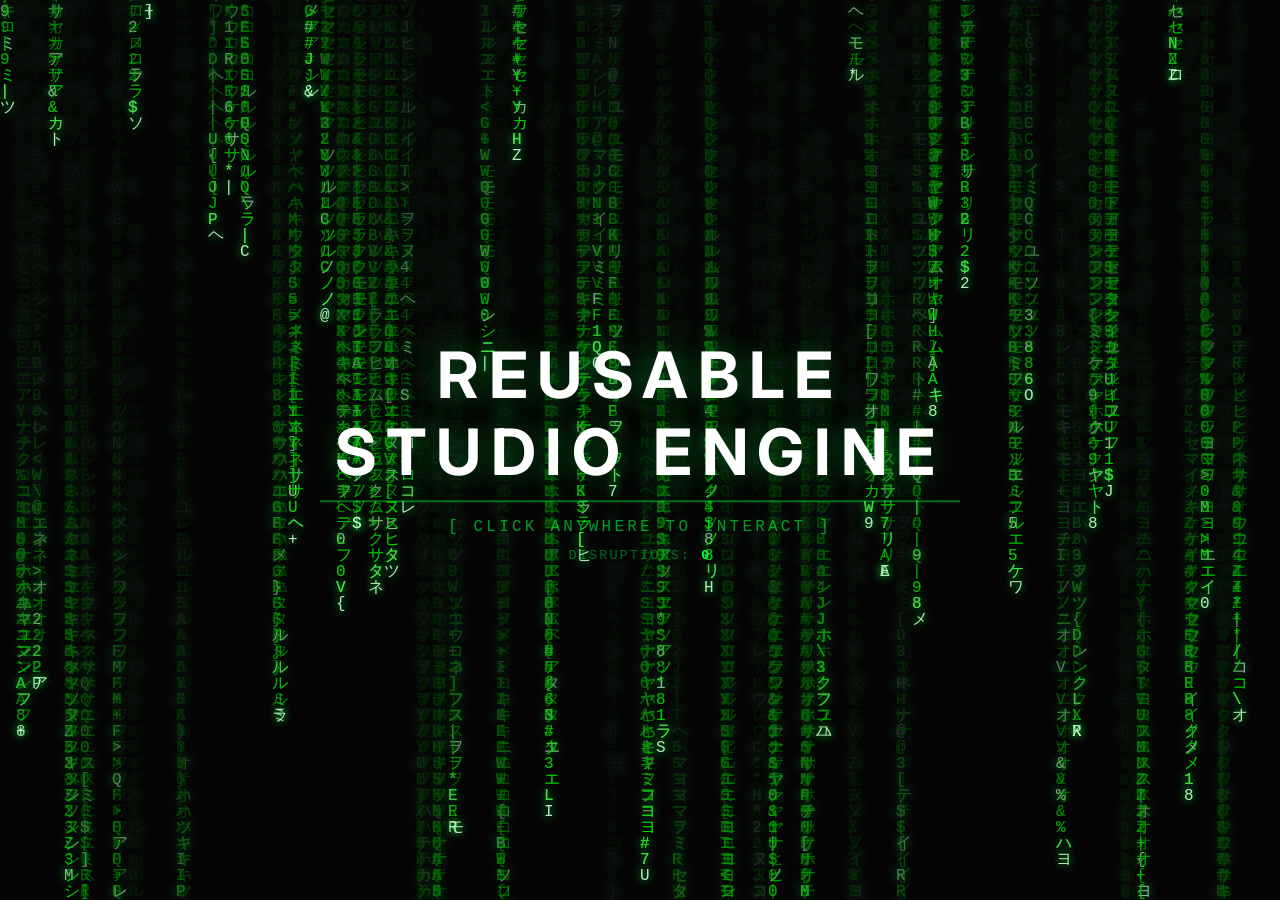
==== index.html @ 65ac49f6 "this is my first commit" ====
<!DOCTYPE html>
<html lang="en">
<head>
    <meta charset="UTF-8">
    <meta name="viewport" content="width=device-width, initial-scale=1.0">
    <title>Reusable Studio Engine</title>
    <link rel="preconnect" href="https://fonts.googleapis.com">
    <link rel="preconnect" href="https://fonts.gstatic.com" crossorigin>
    <link href="https://fonts.googleapis.com/css2?family=Inter:wght@300;400;600;700&display=swap" rel="stylesheet">
    <link rel="stylesheet" href="style.css">
</head>
<body>
    <canvas id="matrix-bg"></canvas>
    <div class="overlay">
        <h1 class="title">REUSABLE STUDIO ENGINE</h1>
        <p class="subtitle">[ CLICK ANYWHERE TO INTERACT ]</p>
        <div class="click-count">DISRUPTIONS: <span id="click-counter">0</span></div>
    </div>
    <script type="module" src="main.js"></script>
</body>
</html>
---- style.css ----
/* ── Reset ── */
* {
    margin: 0;
    padding: 0;
    box-sizing: border-box;
}

body {
    overflow: hidden;
    background: #0a0a0a;
    font-family: 'Inter', -apple-system, BlinkMacSystemFont, 'Segoe UI', sans-serif;
    cursor: crosshair;
}

/* ── Canvas ── */
#matrix-bg {
    position: fixed;
    top: 0;
    left: 0;
    width: 100vw;
    height: 100vh;
    z-index: 0;
}

/* ── Centre overlay ── */
.overlay {
    position: fixed;
    top: 50%;
    left: 50%;
    transform: translate(-50%, -50%);
    z-index: 10;
    text-align: center;
    pointer-events: none;
}

/* ── Professional title ── */
.title {
    font-family: 'Inter', sans-serif;
    font-size: clamp(1.8rem, 5vw, 4rem);
    font-weight: 700;
    color: #ffffff;
    letter-spacing: 0.15em;
    text-shadow: 0 0 30px rgba(0, 255, 65, 0.3);
    border-bottom: 2px solid rgba(0, 255, 65, 0.4);
    padding-bottom: 0.6rem;
}

/* ── Subtitle ── */
.subtitle {
    margin-top: 1rem;
    color: rgba(0, 255, 65, 0.6);
    font-family: 'Courier New', monospace;
    font-size: clamp(0.7rem, 1.5vw, 1rem);
    letter-spacing: 0.2em;
    animation: pulse 2.5s ease-in-out infinite;
}

/* ── Click counter ── */
.click-count {
    margin-top: 0.8rem;
    color: rgba(0, 255, 65, 0.4);
    font-family: 'Courier New', monospace;
    font-size: clamp(0.6rem, 1.2vw, 0.85rem);
    letter-spacing: 0.15em;
}

#click-counter {
    color: #00ff41;
    font-weight: 600;
}

@keyframes pulse {
    0%, 100% { opacity: 0.4; }
    50%      { opacity: 1; }
}

h1, h2, h3, h4, h5, h6 {
    color: #333;
}

.container {
    max-width: 1200px;
    margin: 0 auto;
    padding: 20px;
}

.button {
    background-color: #007BFF;
    color: white;
    border: none;
    padding: 10px 20px;
    text-align: center;
    text-decoration: none;
    display: inline-block;
    font-size: 16px;
    margin: 4px 2px;
    cursor: pointer;
    border-radius: 5px;
}

.button:hover {
    background-color: #0056b3;
}

.card {
    border: 1px solid #ddd;
    border-radius: 5px;
    padding: 15px;
    margin: 10px 0;
    box-shadow: 0 2px 5px rgba(0, 0, 0, 0.1);
}

img {
    max-width: 100%;
    height: auto;
}

footer {
    text-align: center;
    padding: 20px;
    background-color: #f8f9fa;
    position: relative;
    bottom: 0;
    width: 100%;
}
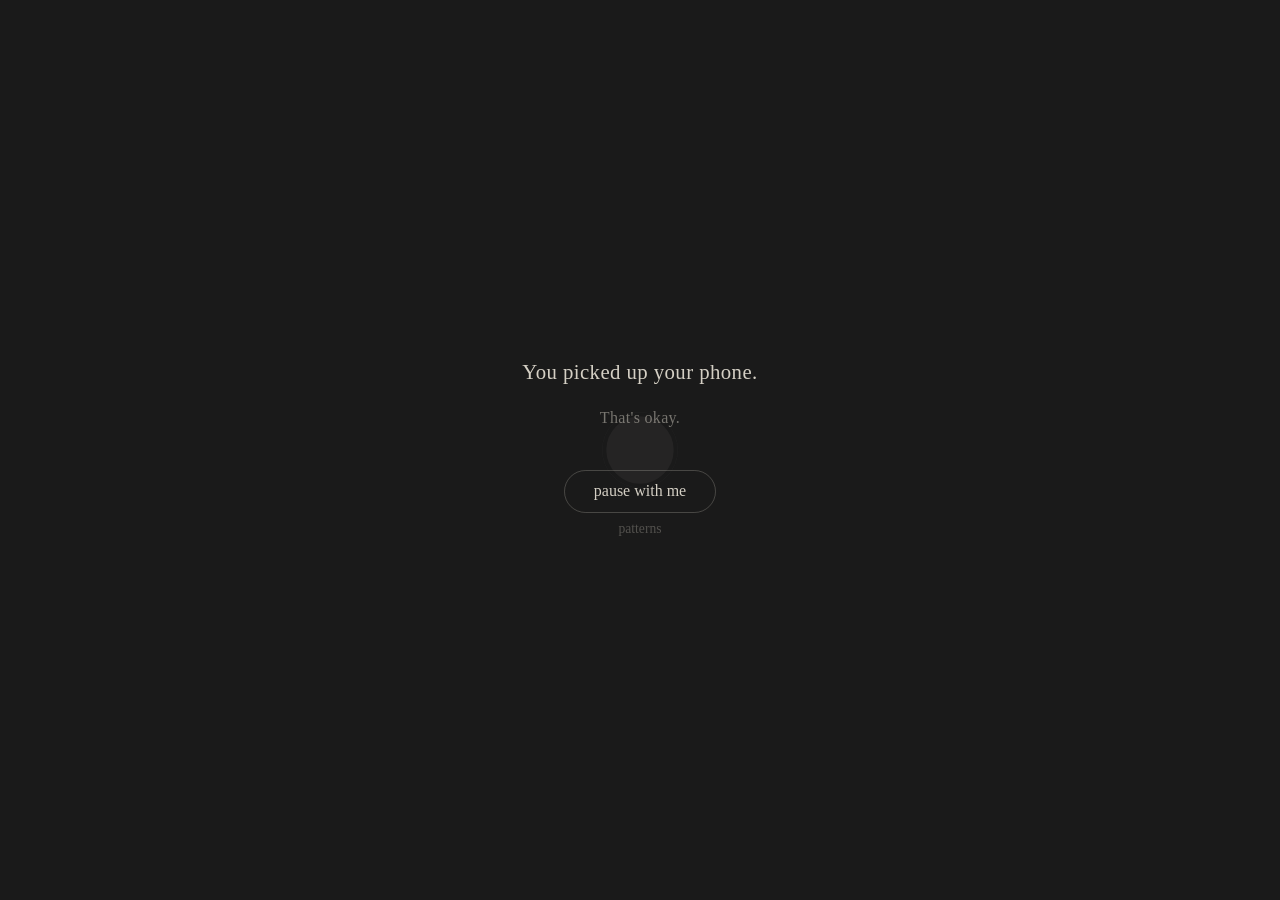
==== commit a42bba7d: "Pause. — A breathing interruption tool for compulsive phone checking Built on the Reusable Studio En" ====
--- a/index.html
+++ b/index.html
@@ -1,21 +1,63 @@
 <!DOCTYPE html>
 <html lang="en">
 <head>
-    <meta charset="UTF-8">
-    <meta name="viewport" content="width=device-width, initial-scale=1.0">
-    <title>Reusable Studio Engine</title>
-    <link rel="preconnect" href="https://fonts.googleapis.com">
-    <link rel="preconnect" href="https://fonts.gstatic.com" crossorigin>
-    <link href="https://fonts.googleapis.com/css2?family=Inter:wght@300;400;600;700&display=swap" rel="stylesheet">
-    <link rel="stylesheet" href="style.css">
+  <meta charset="UTF-8" />
+  <meta name="viewport" content="width=device-width, initial-scale=1.0" />
+  <title>Pause.</title>
+  <link rel="stylesheet" href="style.css" />
 </head>
 <body>
-    <canvas id="matrix-bg"></canvas>
-    <div class="overlay">
-        <h1 class="title">REUSABLE STUDIO ENGINE</h1>
-        <p class="subtitle">[ CLICK ANYWHERE TO INTERACT ]</p>
-        <div class="click-count">DISRUPTIONS: <span id="click-counter">0</span></div>
+  <canvas id="canvas"></canvas>
+
+  <div id="app">
+    <!-- Phase: Arrive -->
+    <div class="phase active" id="phase-arrive">
+      <p class="soft-text">You picked up your phone.</p>
+      <p class="soft-text dim">That's okay.</p>
+      <button class="gentle-btn" id="btn-begin">pause with me</button>
     </div>
-    <script type="module" src="main.js"></script>
+
+    <!-- Phase: Breathe -->
+    <div class="phase" id="phase-breathe">
+      <p class="soft-text breath-label" id="breath-label">breathe in</p>
+      <p class="soft-text dim" id="breath-count"></p>
+    </div>
+
+    <!-- Phase: Name -->
+    <div class="phase" id="phase-name">
+      <p class="soft-text">Why did you reach for it?</p>
+      <div class="reason-grid" id="reason-grid"></div>
+    </div>
+
+    <!-- Phase: Reflect -->
+    <div class="phase" id="phase-reflect">
+      <p class="soft-text" id="reflect-text"></p>
+      <p class="soft-text dim" id="reflect-sub"></p>
+    </div>
+
+    <!-- Phase: Complete -->
+    <div class="phase" id="phase-complete">
+      <p class="soft-text" id="complete-text"></p>
+      <p class="soft-text dim" id="complete-sub"></p>
+      <button class="gentle-btn" id="btn-close">close</button>
+    </div>
+
+    <!-- Patterns link -->
+    <div id="patterns-link">
+      <button class="text-btn" id="btn-patterns">patterns</button>
+    </div>
+
+    <!-- Patterns view -->
+    <div class="phase" id="phase-patterns">
+      <p class="soft-text">Your patterns</p>
+      <div id="pattern-list"></div>
+      <div class="pattern-actions">
+        <button class="text-btn" id="btn-clear">clear everything</button>
+        <button class="text-btn" id="btn-back">back</button>
+      </div>
+    </div>
+  </div>
+
+  <script src="main.js" defer></script>
 </body>
 </html>
--- a/style.css
+++ b/style.css
@@ -1,125 +1,172 @@
+/* ══════════════════════════════════════════════
+   Pause. — A breathing interruption tool
+   Atmospheric: warm, quiet, unhurried
+   ══════════════════════════════════════════════ */
+
 /* ── Reset ── */
-* {
-    margin: 0;
-    padding: 0;
-    box-sizing: border-box;
+*, *::before, *::after {
+  margin: 0;
+  padding: 0;
+  box-sizing: border-box;
 }
 
 body {
-    overflow: hidden;
-    background: #0a0a0a;
-    font-family: 'Inter', -apple-system, BlinkMacSystemFont, 'Segoe UI', sans-serif;
-    cursor: crosshair;
+  background: #1a1a1a;
+  color: #d4cfc4;
+  font-family: 'Georgia', serif;
+  height: 100vh;
+  overflow: hidden;
+  display: flex;
+  align-items: center;
+  justify-content: center;
+  transition: opacity 0.3s ease;
 }
 
-/* ── Canvas ── */
-#matrix-bg {
-    position: fixed;
-    top: 0;
-    left: 0;
-    width: 100vw;
-    height: 100vh;
-    z-index: 0;
+/* ── Canvas (breathing circle lives here) ── */
+#canvas {
+  position: fixed;
+  top: 0;
+  left: 0;
+  width: 100%;
+  height: 100%;
+  z-index: 0;
+  pointer-events: none;
 }
 
-/* ── Centre overlay ── */
-.overlay {
-    position: fixed;
-    top: 50%;
-    left: 50%;
-    transform: translate(-50%, -50%);
-    z-index: 10;
-    text-align: center;
-    pointer-events: none;
+#app {
+  position: relative;
+  z-index: 1;
+  text-align: center;
+  padding: 2rem;
+  max-width: 400px;
+  width: 100%;
 }
 
-/* ── Professional title ── */
-.title {
-    font-family: 'Inter', sans-serif;
-    font-size: clamp(1.8rem, 5vw, 4rem);
-    font-weight: 700;
-    color: #ffffff;
-    letter-spacing: 0.15em;
-    text-shadow: 0 0 30px rgba(0, 255, 65, 0.3);
-    border-bottom: 2px solid rgba(0, 255, 65, 0.4);
-    padding-bottom: 0.6rem;
+/* ══════════════════════════════════════════════
+   Phase system — only .active is visible
+   ══════════════════════════════════════════════ */
+.phase {
+  display: none;
+  animation: fadeIn 0.8s ease;
 }
 
-/* ── Subtitle ── */
-.subtitle {
-    margin-top: 1rem;
-    color: rgba(0, 255, 65, 0.6);
-    font-family: 'Courier New', monospace;
-    font-size: clamp(0.7rem, 1.5vw, 1rem);
-    letter-spacing: 0.2em;
-    animation: pulse 2.5s ease-in-out infinite;
+.phase.active {
+  display: block;
 }
 
-/* ── Click counter ── */
-.click-count {
-    margin-top: 0.8rem;
-    color: rgba(0, 255, 65, 0.4);
-    font-family: 'Courier New', monospace;
-    font-size: clamp(0.6rem, 1.2vw, 0.85rem);
-    letter-spacing: 0.15em;
+@keyframes fadeIn {
+  from { opacity: 0; transform: translateY(8px); }
+  to { opacity: 1; transform: translateY(0); }
 }
 
-#click-counter {
-    color: #00ff41;
-    font-weight: 600;
+.soft-text {
+  font-size: 1.3rem;
+  line-height: 1.6;
+  margin-bottom: 1rem;
+  letter-spacing: 0.02em;
 }
 
-@keyframes pulse {
-    0%, 100% { opacity: 0.4; }
-    50%      { opacity: 1; }
+.soft-text.dim {
+  font-size: 1rem;
+  opacity: 0.5;
 }
 
-h1, h2, h3, h4, h5, h6 {
-    color: #333;
+.gentle-btn {
+  background: none;
+  border: 1px solid rgba(212, 207, 196, 0.25);
+  color: #d4cfc4;
+  font-family: 'Georgia', serif;
+  font-size: 1rem;
+  padding: 0.7rem 1.8rem;
+  border-radius: 2rem;
+  cursor: pointer;
+  margin-top: 1.5rem;
+  transition: all 0.3s ease;
 }
 
-.container {
-    max-width: 1200px;
-    margin: 0 auto;
-    padding: 20px;
+.gentle-btn:hover {
+  border-color: rgba(212, 207, 196, 0.5);
+  background: rgba(212, 207, 196, 0.05);
 }
 
-.button {
-    background-color: #007BFF;
-    color: white;
-    border: none;
-    padding: 10px 20px;
-    text-align: center;
-    text-decoration: none;
-    display: inline-block;
-    font-size: 16px;
-    margin: 4px 2px;
-    cursor: pointer;
-    border-radius: 5px;
+.text-btn {
+  background: none;
+  border: none;
+  color: #d4cfc4;
+  opacity: 0.3;
+  font-family: 'Georgia', serif;
+  font-size: 0.85rem;
+  cursor: pointer;
+  padding: 0.5rem;
+  transition: opacity 0.3s ease;
 }
 
-.button:hover {
-    background-color: #0056b3;
+.text-btn:hover {
+  opacity: 0.6;
 }
 
-.card {
-    border: 1px solid #ddd;
-    border-radius: 5px;
-    padding: 15px;
-    margin: 10px 0;
-    box-shadow: 0 2px 5px rgba(0, 0, 0, 0.1);
+.reason-grid {
+  display: flex;
+  flex-direction: column;
+  gap: 0.6rem;
+  margin-top: 1.2rem;
 }
 
-img {
-    max-width: 100%;
-    height: auto;
+.reason-btn {
+  background: none;
+  border: 1px solid rgba(212, 207, 196, 0.15);
+  color: #d4cfc4;
+  font-family: 'Georgia', serif;
+  font-size: 1rem;
+  padding: 0.8rem 1.2rem;
+  border-radius: 0.5rem;
+  cursor: pointer;
+  transition: all 0.3s ease;
+  text-align: left;
 }
 
-footer {
-    text-align: center;
-    padding: 20px;
-    background-color: #f8f9fa;
-    position: relative;
-    bottom: 0;
-    width: 100%;
+.reason-btn:hover {
+  border-color: rgba(212, 207, 196, 0.4);
+  background: rgba(212, 207, 196, 0.05);
+}
+
+.breath-label {
+  font-size: 1.5rem;
+  transition: opacity 0.5s ease;
+}
+
+/* ── Persistent journal link ── */
+.journal-link {
+  position: fixed;
+  bottom: 1.5rem;
+  right: 1.5rem;
+  z-index: 20;
+  background: none;
+  border: none;
+  color: rgba(232, 228, 223, 0.15);
+  font-family: 'Inter', sans-serif;
+  font-size: 0.7rem;
+  font-weight: 400;
+  letter-spacing: 0.08em;
+  cursor: pointer;
+  transition: color 0.3s ease;
+  padding: 0.5rem;
+}
+
+.journal-link:hover {
+  color: rgba(232, 228, 223, 0.35);
+}
+
+/* ── Scrollbar styling ── */
+.journal-entries::-webkit-scrollbar {
+  width: 4px;
+}
+
+.journal-entries::-webkit-scrollbar-track {
+  background: transparent;
+}
+
+.journal-entries::-webkit-scrollbar-thumb {
+  background: rgba(255, 255, 255, 0.08);
+  border-radius: 2px;
 }
